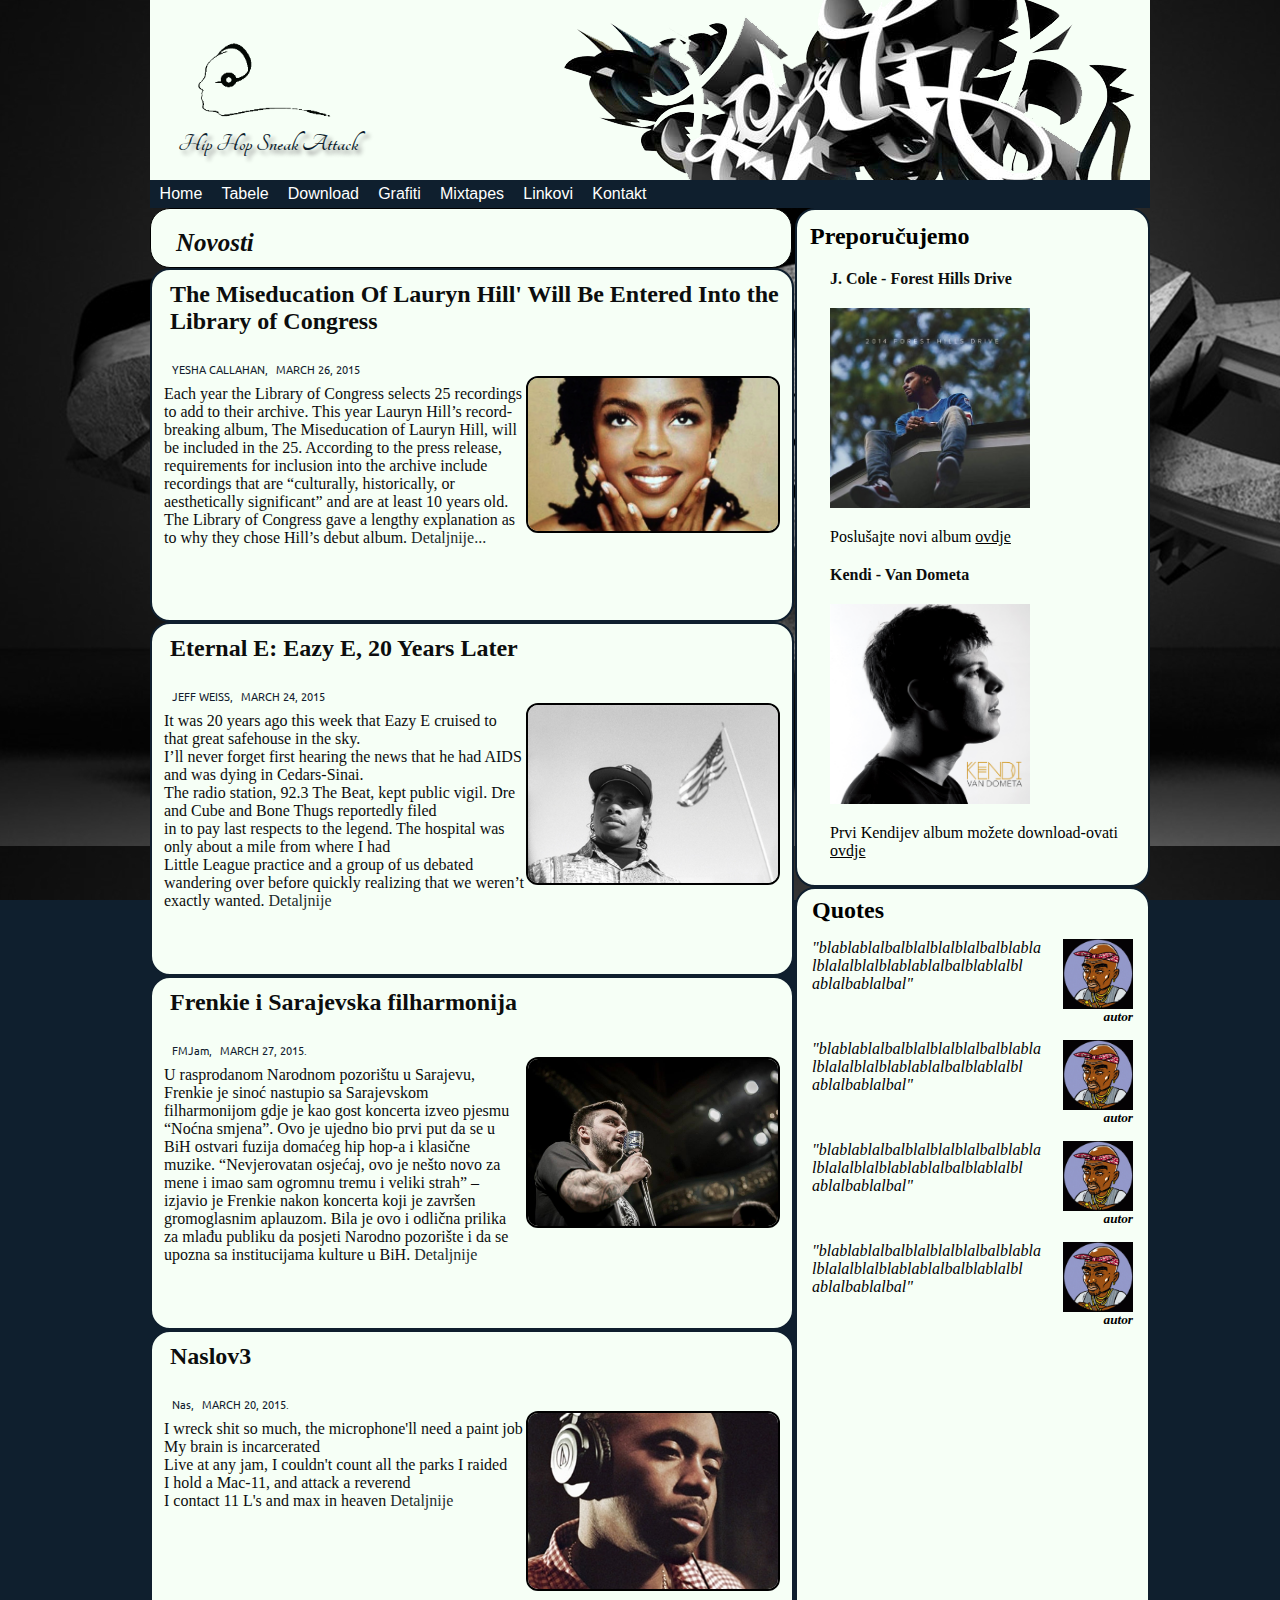
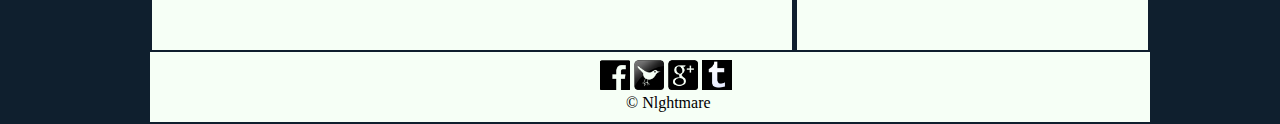
==== index.html @ 192c477f "2S" ====
﻿<!DOCTYPE HTML>
<html>

<head>
	<title>Hip Hop Sneak Attack</title>
	<link rel="stylesheet" type="text/css" href="css1.css">
	<META http-equiv="Content-Type" content="text/html; charset=utf-8">
	<link rel="icon" type="image/png" href="slike/logo2cc.png">
	

</head>

<body>

<div id="page">

	<header id="header">
		<div class="logo">
			<a href="index.html"><img src="slike/logo2c.png" alt="logo"></a>
		</div>
		<p>Hip Hop Sneak Attack</p>
		<div class="grafit">
			<img src="slike/graffiti.png" alt="grafit">
		</div>

		<div id="menu">
			<ul>
				<li><a id="menu1" href="index.html">Home</a></li>
				<li><a id="menu2" href="javascript:void(0);" onclick="subKreiraj('menu2', 'subm2')" onmouseleave="subNestani('subm2')">Tabele</a></li>
				<li><a id="menu3" href="javascript:void(0);" onclick="subKreiraj('menu3', 'subm3')" onmouseleave="subNestani('subm3')">Download</a></li>
				<li><a id="menu4" href="#">Grafiti</a></li>
				<li><a id="menu5" href="#">Mixtapes</a></li>
				<li><a id="menu6" href="linkovi.html">Linkovi</a></li>
				<li><a id="menu7" href="kontakt.html">Kontakt</a></li>
			</ul>
		</div>
	</header>
	<div class="subMenus">
	
		<div class="menuList" id="subm2" onmouseenter="subKreiraj('menu2', 'subm2')" onmouseleave="subNestani('subm2')">
			<ul class="subList">
				<li onclick="klik(this)"><a href="tables.html">Top Lista</a></li>
				<li onclick="klik(this)"><a href="#">T2</a></li>
			</ul>
		</div>
		
		<div class="menuList" id="subm3" onmouseenter="subKreiraj('menu3', 'subm3')" onmouseleave="subNestani('subm3')">
			<ul class="subList">
				<li onclick="klik(this)"><a href="#">Albums</a></li>
				<li onclick="klik(this)"><a href="#">Mixtapes</a></li>
				<li onclick="klik(this)"><a href="#">Songs</a></li>
			</ul>
		</div>	
		
</div>

	
	
	<div id="homepage">
		<div id="vertical-line"></div>
		<div id="news">
		
			<div id="headline">
			<h2>Novosti</h2>
			<div class="break"></div>
			</div>
			
			<div id="posts">
				
				<article class="post">
					<div class="entry-title">
						<h2 class="full-title"><a href="#">The Miseducation Of Lauryn Hill' Will Be Entered Into the Library of Congress</a></h2>
					</div>
					
					<div class="entry-content">
						<div class="photo">
							<img src="slike/LaurynHill.jpg" alt="slika1">
						</div>
						<div class="autor">YESHA CALLAHAN, </div>
						<div class="date">MARCH 26, 2015</div>
						<p>Each year the Library of Congress selects 25 recordings to add to their archive.
						This year Lauryn Hill’s record-breaking album, The Miseducation of Lauryn Hill, will be included in the 25.
						According to the press release, requirements for inclusion into the archive include recordings 
						that are “culturally, historically, or aesthetically significant” and are at least 10 years old. 
						The Library of Congress gave a lengthy explanation as to why they chose Hill’s debut album.
						<a href="#">Detaljnije...</a>
						</p>
					</div>
					<!--<div class="break"></div>-->
				</article>
				
				<article class="post">
					<div class="entry-title">
						<h2 class="full-title"><a href="#">Eternal E: Eazy E, 20 Years Later</a></h2>
					</div>
					
					<div class="entry-content">
						<div class="photo">
							<img src="slike/EazyE.jpg" alt="slika2">
						</div>
						<div class="autor">JEFF WEISS, </div>
						<div class="date">MARCH 24, 2015</div>
						<p>It was 20 years ago this week that Eazy E cruised to that great safehouse in the sky. <br>
						I’ll never forget first hearing the news that he had AIDS and was dying in Cedars-Sinai. <br>
						The radio station, 92.3 The Beat, kept public vigil. Dre and Cube and Bone Thugs reportedly filed <br>
						in to pay last respects to the legend. The hospital was only about a mile from where I had <br>
						Little League practice and a group of us debated wandering over before quickly realizing that we weren’t exactly wanted. 
						<a href="#">Detaljnije</a>
						</p>
					</div><!--<div class="break"></div>-->
				</article>		
			
				<article class="post">
					<div class="entry-title">
						<h2 class="full-title"><a href="#">Frenkie i Sarajevska filharmonija</a></h2>
					</div>
					
					<div class="entry-content">
						<div class="photo">
							<img src="slike/frenkie.jpg" alt="slika3">
						</div>

						<div class="autor">FMJam, </div>
						<div class="date">MARCH 27, 2015.</div>
						<p>U rasprodanom Narodnom pozorištu u Sarajevu, Frenkie je sinoć 
						nastupio sa Sarajevskom filharmonijom gdje je kao gost koncerta 
						izveo pjesmu “Noćna smjena”. Ovo je ujedno bio prvi put da se u BiH 
						ostvari fuzija domaćeg hip hop-a i klasične muzike. “Nevjerovatan osjećaj, 
						ovo je nešto novo za mene i imao sam ogromnu tremu i veliki strah” – izjavio 
						je Frenkie nakon koncerta koji je završen gromoglasnim aplauzom. 
						Bila je ovo i odlična prilika za mlađu publiku da posjeti Narodno pozorište 
						i da se upozna sa institucijama kulture u BiH.
						<a href="#">Detaljnije</a>
						</p>
					</div>
					<!--<div class="break"></div>-->
				</article>
		
				<article class="post">
					<div class="entry-title">
						<h2 class="full-title"><a href="#">Naslov3</a></h2>
					</div>
					
					<div class="entry-content">
						<div class="photo">
							<img src="slike/nas.jpg" alt="slika4">
						</div>
						<div class="autor">Nas, </div>
						<div class="date">MARCH 20, 2015.</div>
						<p>I wreck shit so much, the microphone'll need a paint job <br>
						   My brain is incarcerated <br>
						   Live at any jam, I couldn't count all the parks I raided <br>
						   I hold a Mac-11, and attack a reverend <br>
						   I contact 11 L's and max in heaven 
						<a href="#">Detaljnije</a>
						</p>
					</div>
					<!--<div class="break"></div>-->
				</article>
		
		
			</div>
		</div>		
		<div class="desno">
			<div class="recommend">
				<h2>Preporučujemo</h2>
				
					<h4 class="title1"><a href="#">J. Cole - Forest Hills Drive</a></h4>
					<img src="slike/jcole.jpg" alt="JCole">
					<p>Poslušajte novi album <a href="https://soundcloud.com/2014-forest-hills-dr" target="blank">ovdje</a></p>
				
				
					<h4 class="title2"><a href="#">Kendi - Van Dometa</a></h4>
					<img src="slike/kendi.jpg" alt="Kendi">
					<p>Prvi Kendijev album možete download-ovati <a href="http://www.hulkshare.com/bassivity/kendi-van-dometa-www-bassivitydigital-com" target="blank">ovdje</a></p>			
			</div>
		
		
			<div class="quotes">
				
				<h2>Quotes</h2>
				<img src="slike/photo.jpg" alt="photo">
				<p>"blablablalbalblalblalblalbalblabla <br>lblalalblalblablablalbalblablalbl<br>ablalbablalbal"</p>
				<h5 class="Qa">autor</h5>


				<img src="slike/photo.jpg" alt="photo">
				<p>"blablablalbalblalblalblalbalblabla <br>lblalalblalblablablalbalblablalbl<br>ablalbablalbal"</p>
				<h5 class="Qa">autor</h5>

				
				<img src="slike/photo.jpg" alt="photo">
				<p>"blablablalbalblalblalblalbalblabla <br>lblalalblalblablablalbalblablalbl<br>ablalbablalbal"</p>
				<h5 class="Qa">autor</h5>

				
				<img src="slike/photo.jpg" alt="photo">
				<p>"blablablalbalblalblalblalbalblabla <br>lblalalblalblablablalbalblablalbl<br>ablalbablalbal"</p>
				<h5 class="Qa">autor</h5>
			</div>
		
		</div>
		
	</div>
	<div class="break-footer-hp"></div>
		<footer id="footer-hp">
            <ul class = "sn_icons">
                <li><a href="#"><img src="slike/fb.png" alt="fb logo"></a></li>
                <li><a href="#"><img src="slike/tw.png"  alt="tw logo"></a></li>
                <li><a href="#"><img src="slike/g+.png"  alt="gp logo"></a></li>
				<li><a href="#"><img src="slike/tu.png"  alt="tu logo"></a></li>
            </ul>
           <p>&copy; Nlghtmare</p>
		</footer>	
</div>
			
		<script src="js/skripta.js"></script>

</body>



</html>
---- css1.css ----
@import url(http://fonts.googleapis.com/css?family=Ubuntu);
@import url(http://fonts.googleapis.com/css?family=Tangerine);
@import url(http://fonts.googleapis.com/css?family=Rokkitt);
 /*sve zajedno*/
*{
margin:0px;
padding: 0px;
}

body {
	
	background: url("slike/3D.jpg");
	background-repeat: no-repeat;
	background-attachment: fixed;
	background-color: #0F1F2E;
	background-repeat: initial;
	}
	/*
#page {
	position: relative;
	max-width:1000px;
	left: 150px;
	min-height: 100%;
	}
	*/
#header {
	position: absolute;
	left: 150px;
	top: 0px;
	background-color: #F6FFF6;
	/*opacity: 0.7;*/
	height: 180px;
	width: 1000px;
	}
.logo img{
	margin: 4px;	
	width: 220px;
	height: 160px;
	
	}
#header p{
	color: #0F1F2E;
	margin-left: 28px;	
	position: absolute;
	top: 130px;
	font-family: Tangerine;
	font-size: 25px;
	font-weight: bold;
	text-shadow: 4px 4px 4px gray;	
	}
.grafit {
	width: 286px;
	height: 110px;
	position: absolute;
	left: 400px;
	top: -50px;
	}
#menu {	
	position: absolute;
	top: 180px;
	clear: both;
	background-color: #0F1F2E;
	width: 1000px;
	height: 28px;
	
	}
#menu ul {
	list-style-type: none;
	padding: 0px;
	margin: 0px;
	}
#menu li {
	display: inline;
	}
#menu a {
	text-decoration: none;
	font-family: Tahoma, Geneva, sans-serif;
	width: auto;
	color: white;
	float: left;
	
	padding: 0.3em 0.6em;
	/*border-right: 4px solid white; */
	}
#menu a:hover {
	background-color: #82B4B4;
	}

.menuList {
	position: relative;
	top: 208px;
	width: 100px;
	z-index: 1;
	display: none;
}

.subList, #subList1, #subList2 {
	list-style-type:none;
	background-color: #0F1F2E;
	font-family: Tahoma, Geneva, sans-serif;
}

.subList li, #subList1 li, #subList2 li  {
	padding: 10px;
	/*margin-top: 2px;*/
}

.subList li:hover, #subList1 li:hover, #subList2 li:hover {
	background-color: #82B4B4;
}

.subList li a, #subList1 li a, #subList2 li a {
	color: white;
	text-decoration: none;
}

.subList li a:focus, a:visited {
	outline: none;
}



/* home*/
#homepage {
	display: block;
	position: absolute;
	left: 150px;
	top: 208px;
	width: 1000px;
	min-height: 100%;
	margin-bottom: -60px;
	}

#footer-hp {
	height: 70px;
	width: 1000px;
	background-color: #F6FFF6;
	position: relative;
	bottom: -1650px;
	left: 148px;
	border: solid 2px;
	border-color: #0F1F2E;
	}

#footer-hp li {
	display: inline;
	position: relative;
	left: 450px;
	}
#footer-hp img {
	margin-top: 8px;
	max-height: 30px;
	max-width: 30px;
	}
#footer-hp p {
	position: absolute;
	left: 476px;
	bottom: 10px;
	}

/*
	display: block;
	position: absolute;
	top: 194px;
	float: left;
	width: 1000px;
	min-height: 98.9%;
	margin-bottom: -60px;
	
	}*/
#news {
		
	}

.full-title {
	color: black;
	}
#headline {
	background: #F6FFF6;
	width: 640px;
	height: 58px;
	margin: 0px;
	padding: 0px;
	border: solid 1px;
	border-radius: 20px;
	}
#headline h2{
	color: #0C0D0D;
	font-weight: bold;
	font-size: 25px;
	display: block;
	width: 60px;
	margin-top: 10px;
	margin-left: 15px;
	padding: 10px;
	font-style: italic;
	
	}

.post {
	background-color: #F6FFF6;
	/*opacity: 0.7;*/
	width: 640px;
	height: 350px;
	border: solid 2px;
	border-radius: 20px;
	border-color: #0F1F2E;
	}
/*.break{
    width: 220px;
    position: relative;
    top: -27px;
	left: 15px;
    clear: both;
    margin: 20px 0;
    border: 1px solid #001F1F;
    box-shadow: 0 5px 5px #333;
}*/

.full-title {
	padding: 6px;
	margin-left: 12px;
	margin-top: 5px;
}
.full-title a {
	color: #0C0D0D;
	text-decoration: none;
	}
.full-title a:hover {
	color: #798282;
	}
.autor {
	font-family: Ubuntu;
	font-size: 11px;
	color: #121C2E;
	padding:8px;
	float: left;
	}
.date {
	color: #121C2E;
	font-family: Ubuntu;
	font-size: 11px;
	padding: 8px;
	}
.entry-content {
	clear: both;
	margin: 12px;
	}
.entry-content p {
	position: absolute;
	left: auto;
	float: left;
	color: #0C0D0D;
	width: 360px;
	}
.entry-content p a {
	color:#1F2E2E;
	text-decoration: none;
	}
.entry-content img {
	position: relative;
	top: 23px;
	float: right;
	max-width: 250px;
	max-height: 240px;
	border: solid 2px;
	border-radius: 12px;
	}

.desno {
	position: absolute;
	top: 0px;
	left: 645px;
	float: right;
	width: 355px;
	height: auto;
	}
.recommend {
	height: 675px;
	border: solid 2px;
	border-radius: 20px;
	border-color: #0F1F2E;
	background: #F6FFF6;
	}
.recommend>h2 {
	color: black;
	text-align: left;
	text-decoration: none;
	margin-top: 5px;
	margin-left: 5px;
	padding: 8px;
	}	
.recommend>h4 {
	margin: 4px;
	margin-left: 25px;
	padding: 8px;
	text-decoration: none;
	}
.recommend h4 a {
	color: #0C0D0D;
	text-decoration: none;
	}
.recommend a:hover {
	color: #798282;
}
.recommend>p {
	padding: 8px;
	margin-left: 25px;
	text-decoration: none;
	}
.recommend  a {
	color: black;
}
.recommend>img {
	width: 200px;
	height: 200px;
	margin-left: 25px;
	padding: 8px;
	}
.quotes {
	height: 795px;
	border: solid 2px;
	border-radius: 20px;
	border-color: #0F1F2E;
	background: #F6FFF6;
	}
.quotes img {
	max-width: 70px;
	max-height: 70px;
	float: right;
	margin-right: 15px;
	margin-top: 15px;
}
.quotes p {
	float: left;
	width: 20px;
	margin-top: 15px;
	margin-left: 15px;
	font-style: italic;
}
.quotes h2 {
	margin-left: 15px;
	margin-top: 8px;
}
.quotes h5 {
	clear: both;
	margin-top: 10px;
	margin-right: 15px;
	text-align: right;
	font-style: italic;
	
	}

/*tables */
#tablepage, #kontaktpage, #linkpage, #downloadpage {
	display: block;
	position: absolute;
	left: 150px;
	top: 208px;
	width: 1000px;
	min-height: 100%;
	margin-bottom: -60px;
	background: #F6FFF6;
	}
/*div.wrapper {
	display: block;
	min-height: 89.9%;
	margin-bottom: -60px;
}*/
#tabela { 
	position: absolute;
	top: 20px;
	width: 400px;
	margin: 15px;
	float: left;
	border-color: black;
	}
#toplista {
	text-align: center;
	color: #0F1F2E;
	background: #F6FFF6;
	margin-bottom: 15px;
	
}
#table {
  	margin-top: 20px;
	min-width: 750px;
}

table, th, td {
    
	border-bottom: solid 2px;
	border-color: #0F1F2E;
	border-collapse: collapse;    
}

th , td{

  padding: 9px;
}

/*kolona 1*/

#tr1td1, #tr2td1, #tr3td1, #tr4td1, #tr5td1 {
	width: 100px;
	height: 60px;
	background: #F6FFF6;
	
	margin: 0px;
}
#tr1td1 img, #tr2td1 img, #tr3td1 img, #tr4td1 img, #tr5td1 img {
	max-width: 70px;
	max-height: 70px;
	margin: 0px;
	padding: 0px;
	float: left;
}
#tr1td1 h5, #tr2td1 h5, #tr3td1 h5, #tr4td1 h5, #tr5td1 h5 {
	font-size: 15px;
	margin-left: 90px;
	margin-top: 8px;
}

#tr1td1 h6, #tr2td1 h6, #tr3td1 h6, #tr4td1 h6, #tr5td1 h6 {
	font-style: italic;
	font-size: 12px;
	margin-left: 90px;
	margin-top: 2px;
}

/*kolona 2*/
#tr1td2, #tr2td2, #tr3td2, #tr4td2, #tr5td2 {
	width: 100px;
	height: 60px;
	background: #F6FFF6;
	
	margin: 0px;
}
#tr1td2 img, #tr2td2 img, #tr3td2 img, #tr4td2 img, #tr5td2 img {
	max-width: 70px;
	max-height: 70px;
	margin: 0px;
	padding: 0px;
	float: left;
}
#tr1td2 h5, #tr2td2 h5, #tr3td2 h5, #tr4td2 h5, #tr5td2 h5 {
	font-size: 15px;
	margin-left: 90px;
	margin-top: 8px;
}

#tr1td2 h6, #tr2td2 h6, #tr3td2 h6, #tr4td2 h6, #tr5td2 h6 {
	font-style: italic;
	font-size: 12px;
	margin-left: 90px;
	margin-top: 2px;
}
/*kolona 3*/
#tr1td3, #tr2td3, #tr3td3, #tr4td3, #tr5td3 {
	width: 100px;
	height: 60px;
	background: #F6FFF6;
	
}
#tr1td3 img, #tr2td3 img, #tr3td3 img, #tr4td3 img, #tr5td3 img {
	max-width: 70px;
	max-height: 70px;
	margin: 0px;
	padding: 0px;
	float: left;
}
#tr1td3 h5, #tr2td3 h5, #tr3td3 h5, #tr4td3 h5, #tr5td3 h5 {
	font-size: 15px;
	margin-left: 90px;
	margin-top: 8px;
}

#tr1td3 h6, #tr2td3 h6, #tr3td3 h6, #tr4td3 h6, #tr5td3 h6 {
	font-style: italic;
	font-size: 12px;
	margin-left: 90px;
	margin-top: 2px;
}
.t-desno {
	float: right;
	width: 200px;
	height: 200px;
	position: relative;
	top: 20px;
}
.t-desno h4 {
	margin-top: 30px;
}
.t-desno h2 {
	font-style: italic;
	text-align: left;
	margin-left: 20px;
}
.t-desno a {
	text-align: left;
	text-decoration: none;
	color: black;

}
.t-desno img {
	max-height: 150px;
	max-width: 150px;
	padding: 0px;
	margin-top: 20px;
}

.lista {
	list-style-image: url("slike/bullet.png");
	margin-left: 350px;
	margin-top: 115px;
	padding: 15px;
}
.lista a {
	text-decoration: none;
	font-size: 30px;
	font-family: Rokkitt, Tahoma;
	color: black;
}
.lista a:hover {
	color: gray;
}


.textbox {
	margin-top: 50px;
	margin-left: 50px;
	font-family: Ubuntu;
}
#posalji, #ponisti {
	width: 7em;
	height: 2em;
	margin-top: 10px;
}

#ime, #prezime, #email, #tel {
	width: 15em;
}
#imeslika, #prezimeslika, #emailslika, #telslika {
	visibility: hidden;
	float: right;
	position: relative;
	right: 720px;
	margin-top: 2px;
}
#porslika {
	visibility: hidden;
	position: absolute;
	left: 428px;
	bottom: 354px;
}
 
#labIme, #labPrezime, #labEmail, #labEmail2, #labTel {
	visibility: hidden;
	position: absolute;
	left: 290px;
	color: red;
	font-size: 13px;
	font-family: Tahoma;
}

 #labPor {
 	visibility: hidden;
 	position: absolute;
	left: 450px;
	bottom: 354px;
	color: red;
	font-size: 13px;
	font-family: Tahoma;
}



/* break-footer
.break-footer {
    width: 900px;
    position: absolute;
    bottom: -210px;
	left: 190px;
    clear: both;
    margin: 20px 0;
    border: 1px solid #001F1F;
    box-shadow: 0 5px 5px #333;
}
*/

#footer {
	height: 70px;
	width: 1000px;
	background-color: #F6FFF6;
	position: relative;
	bottom: -850px;
	left: 148px;
	border: solid 2px;
	border-color: #0F1F2E;
	}
#footer li {
	display: inline;
	position: relative;
	left: 450px;
	}
#footer p {
	position: absolute;
	left: 476px;
	bottom: 10px;
	}

#footer img {
	margin-top: 8px;
	max-height: 30px;
	max-width: 30px;
	}
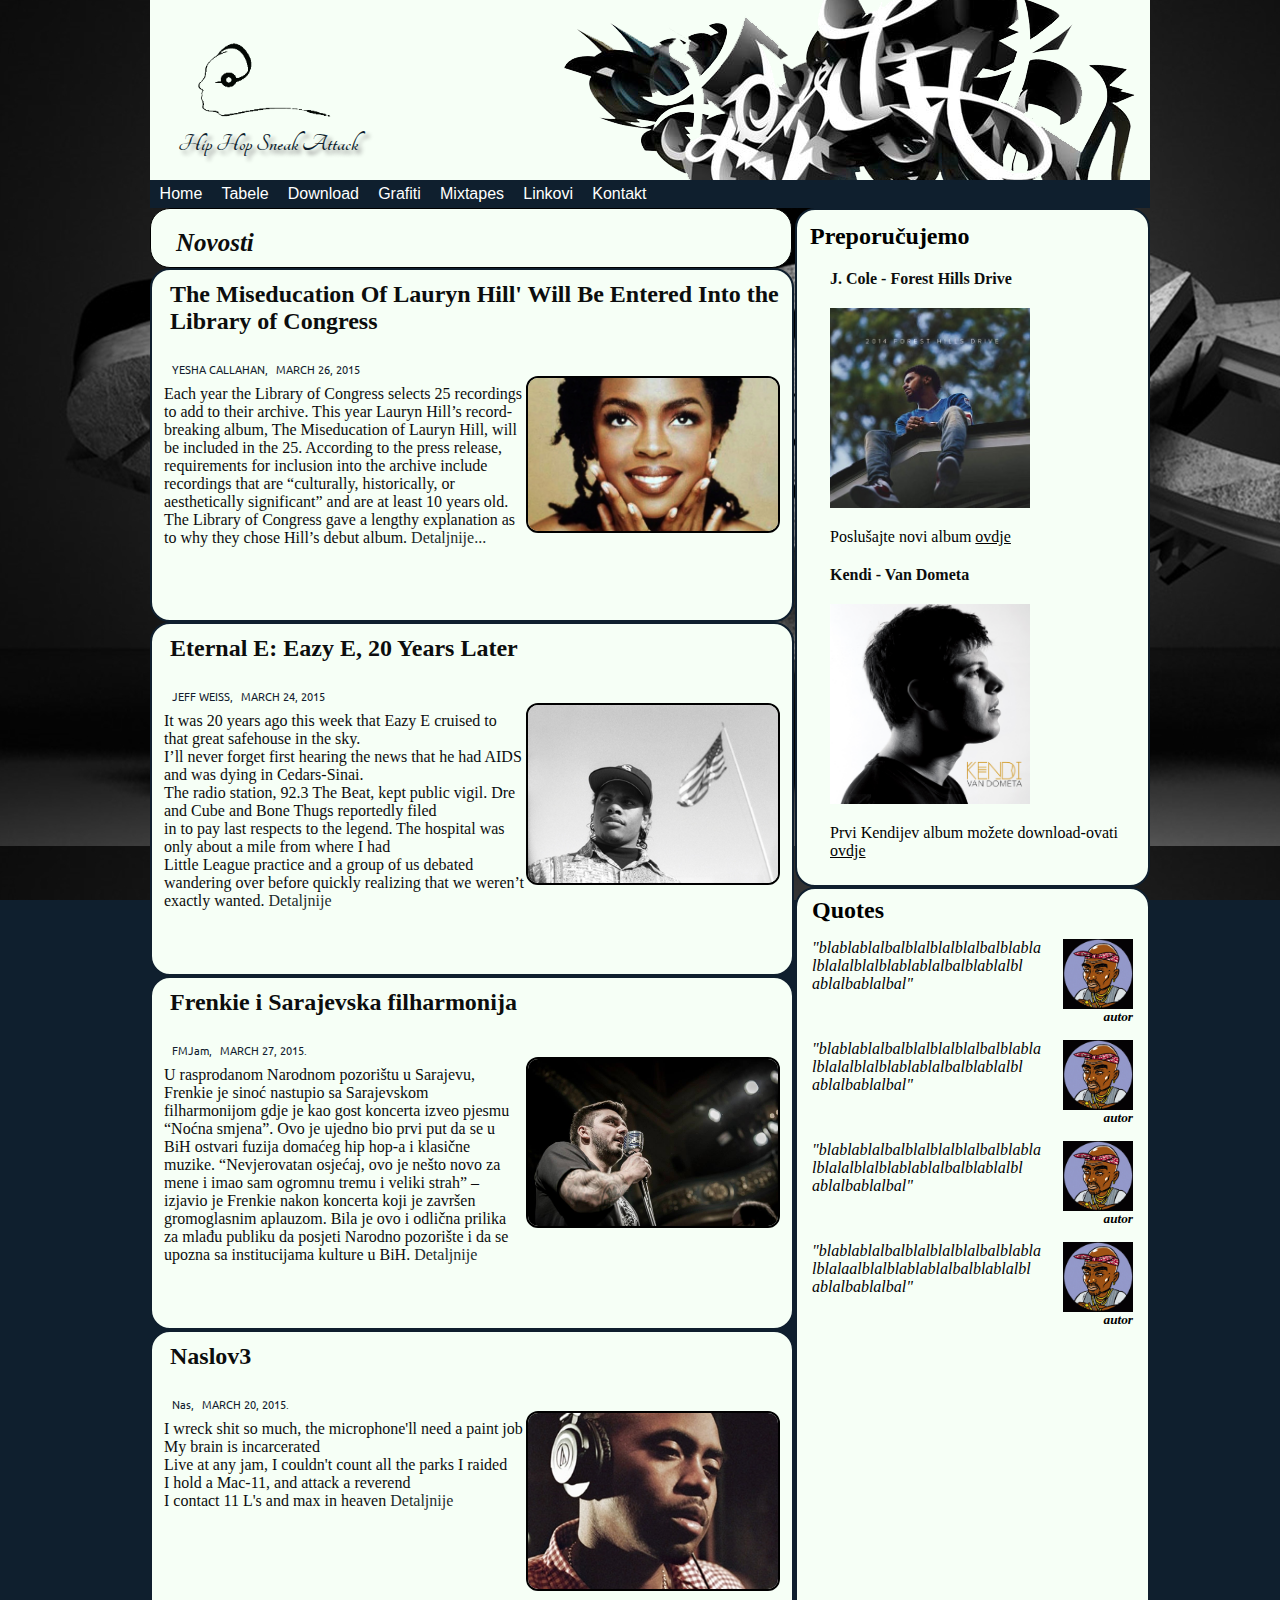
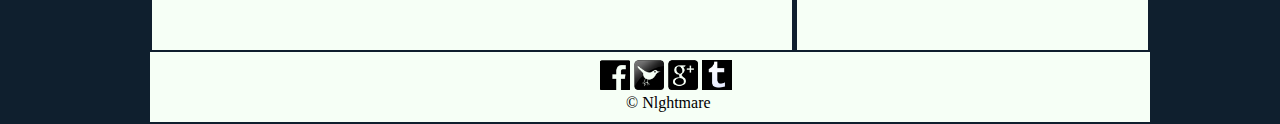
==== commit ad318f8a: "#komito" ====
--- a/index.html
+++ b/index.html
@@ -53,8 +53,6 @@
 		</div>	
 		
 </div>
-
-	
 	
 	<div id="homepage">
 		<div id="vertical-line"></div>
@@ -195,7 +193,7 @@
 
 				
 				<img src="slike/photo.jpg" alt="photo">
-				<p>"blablablalbalblalblalblalbalblabla <br>lblalalblalblablablalbalblablalbl<br>ablalbablalbal"</p>
+				<p>"blablablalbalblalblalblalbalblabla <br>lblalaalblalblablablalbalblablalbl<br>ablalbablalbal"</p>
 				<h5 class="Qa">autor</h5>
 			</div>
 		
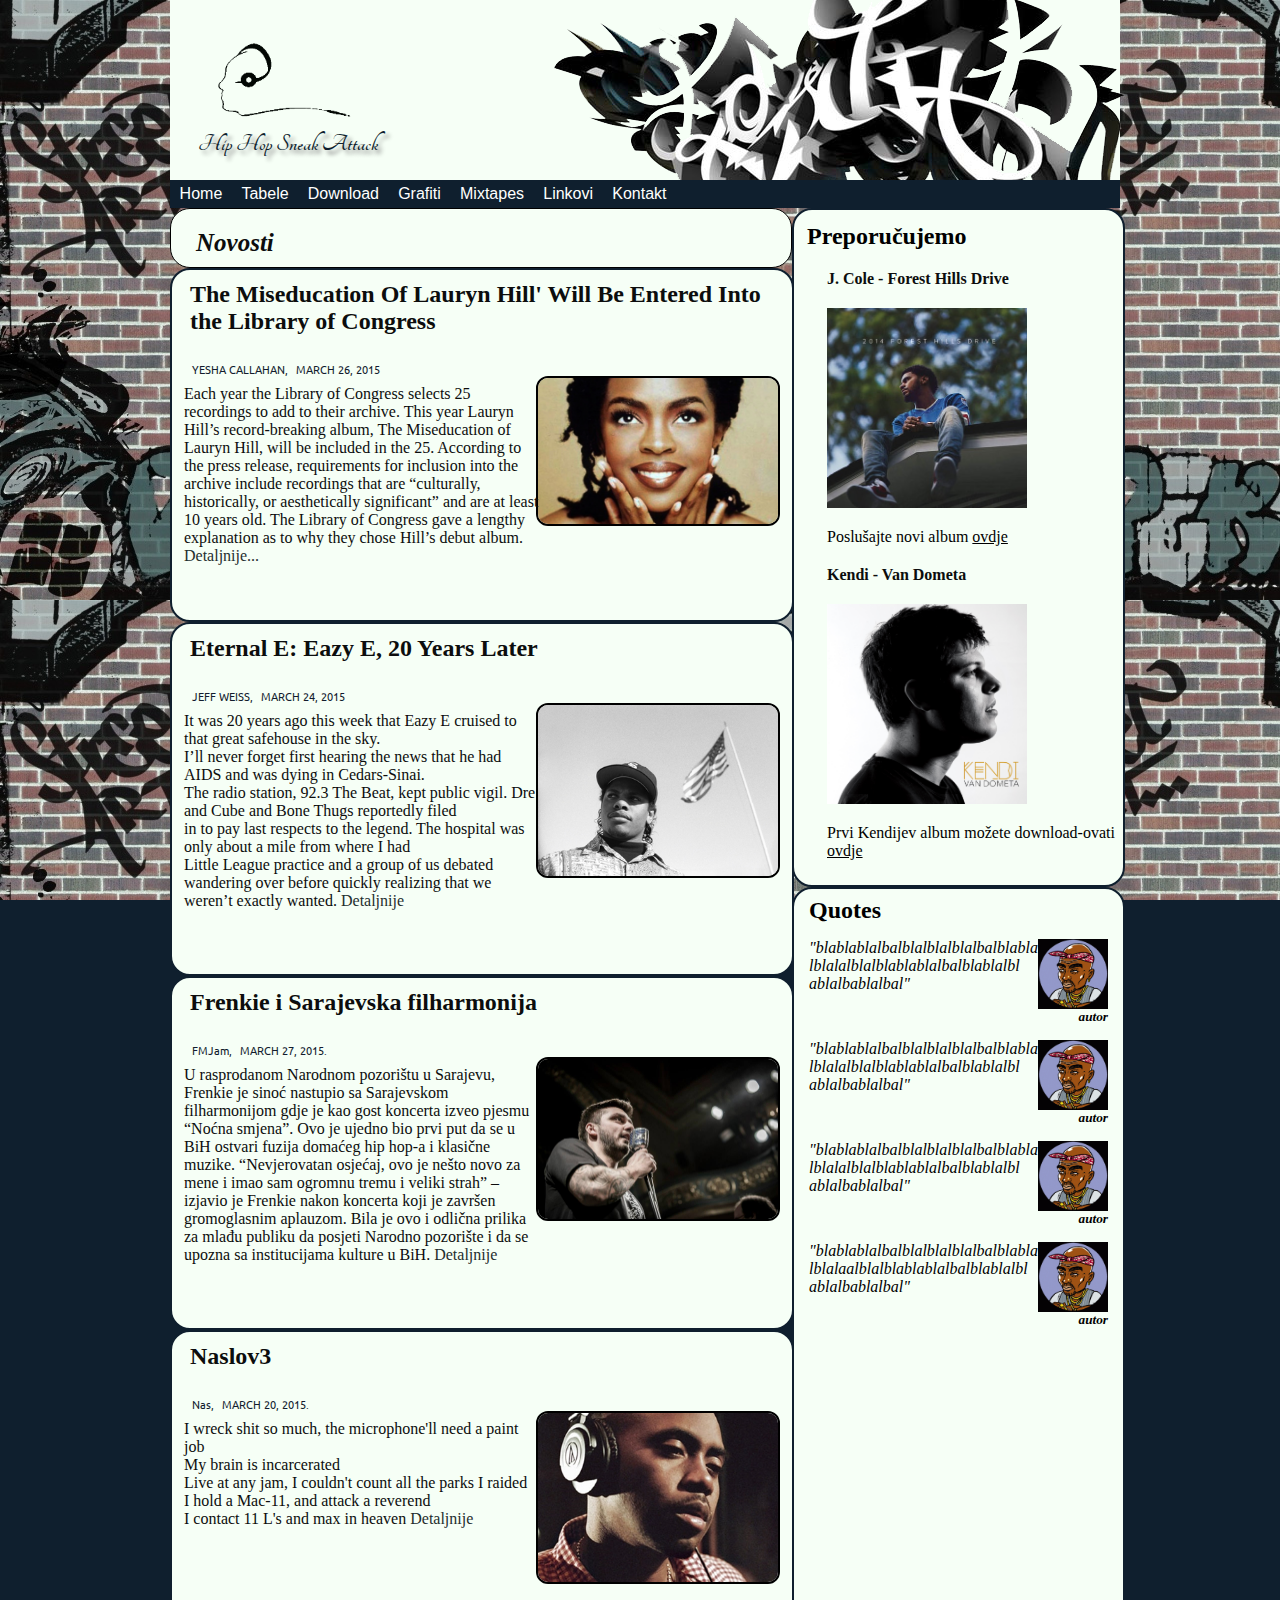
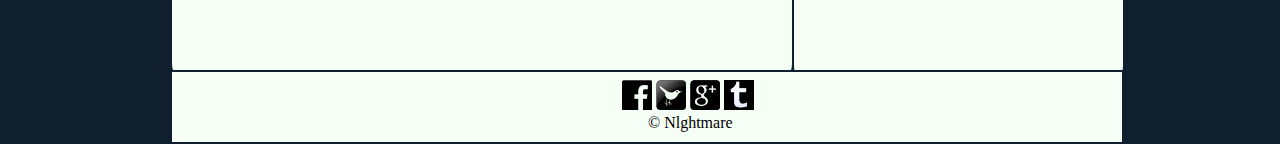
==== commit ec9bf2f6: "S3Z1" ====
--- a/index.html
+++ b/index.html
@@ -16,7 +16,7 @@
 
 	<header id="header">
 		<div class="logo">
-			<a href="index.html"><img src="slike/logo2c.png" alt="logo"></a>
+			<a onclick="openUrl('index.html')"><img src="slike/logo2c.png" alt="logo"></a>
 		</div>
 		<p>Hip Hop Sneak Attack</p>
 		<div class="grafit">
@@ -25,13 +25,13 @@
 
 		<div id="menu">
 			<ul>
-				<li><a id="menu1" href="index.html">Home</a></li>
+				<li><a id="menu1" onclick="openUrl('index.html')">Home</a></li>
 				<li><a id="menu2" href="javascript:void(0);" onclick="subKreiraj('menu2', 'subm2')" onmouseleave="subNestani('subm2')">Tabele</a></li>
 				<li><a id="menu3" href="javascript:void(0);" onclick="subKreiraj('menu3', 'subm3')" onmouseleave="subNestani('subm3')">Download</a></li>
-				<li><a id="menu4" href="#">Grafiti</a></li>
-				<li><a id="menu5" href="#">Mixtapes</a></li>
-				<li><a id="menu6" href="linkovi.html">Linkovi</a></li>
-				<li><a id="menu7" href="kontakt.html">Kontakt</a></li>
+				<li><a id="menu4" onclick="openUrl('grafiti.html')">Grafiti</a></li>
+				<li><a id="menu5" onclick="openUrl('#')">Mixtapes</a></li>
+				<li><a id="menu6" onclick="openUrl('linkovi.html')">Linkovi</a></li>
+				<li><a id="menu7" onclick="openUrl('kontakt.html')">Kontakt</a></li>
 			</ul>
 		</div>
 	</header>
@@ -39,20 +39,19 @@
 	
 		<div class="menuList" id="subm2" onmouseenter="subKreiraj('menu2', 'subm2')" onmouseleave="subNestani('subm2')">
 			<ul class="subList">
-				<li onclick="klik(this)"><a href="tables.html">Top Lista</a></li>
-				<li onclick="klik(this)"><a href="#">T2</a></li>
+				<li onclick="openUrl('tables.html')"><a>Top Lista</a></li>
+				<li onclick="openUrl('#')"><a>T2</a></li>
 			</ul>
 		</div>
 		
 		<div class="menuList" id="subm3" onmouseenter="subKreiraj('menu3', 'subm3')" onmouseleave="subNestani('subm3')">
 			<ul class="subList">
-				<li onclick="klik(this)"><a href="#">Albums</a></li>
-				<li onclick="klik(this)"><a href="#">Mixtapes</a></li>
-				<li onclick="klik(this)"><a href="#">Songs</a></li>
+				<li onclick="openUrl('#')"><a>Albums</a></li>
+				<li onclick="openUrl('#')"><a>Mixtapes</a></li>
+				<li onclick="openUrl('#')"><a>Songs</a></li>
 			</ul>
 		</div>	
-		
-</div>
+	</div>
 	
 	<div id="homepage">
 		<div id="vertical-line"></div>
@@ -213,6 +212,7 @@
 </div>
 			
 		<script src="js/skripta.js"></script>
+		<script src="js/ajax.js"></script>
 
 </body>
 
--- a/css1.css
+++ b/css1.css
@@ -9,7 +9,7 @@
 
 body {
 	
-	background: url("slike/3D.jpg");
+	background: url("slike/gr2.jpg");
 	background-repeat: no-repeat;
 	background-attachment: fixed;
 	background-color: #0F1F2E;
@@ -25,12 +25,12 @@
 	*/
 #header {
 	position: absolute;
-	left: 150px;
+	left: 170px;
 	top: 0px;
 	background-color: #F6FFF6;
 	/*opacity: 0.7;*/
 	height: 180px;
-	width: 1000px;
+	width: 950px;
 	}
 .logo img{
 	margin: 4px;	
@@ -52,7 +52,7 @@
 	width: 286px;
 	height: 110px;
 	position: absolute;
-	left: 400px;
+	left: 370px;
 	top: -50px;
 	}
 #menu {	
@@ -60,9 +60,9 @@
 	top: 180px;
 	clear: both;
 	background-color: #0F1F2E;
-	width: 1000px;
+	width: 950px;
 	height: 28px;
-	
+	cursor: pointer;
 	}
 #menu ul {
 	list-style-type: none;
@@ -89,15 +89,17 @@
 .menuList {
 	position: relative;
 	top: 208px;
-	width: 100px;
+	width: 90px;
 	z-index: 1;
 	display: none;
+	cursor: pointer;
 }
 
 .subList, #subList1, #subList2 {
 	list-style-type:none;
 	background-color: #0F1F2E;
 	font-family: Tahoma, Geneva, sans-serif;
+	font-size: 13px;
 }
 
 .subList li, #subList1 li, #subList2 li  {
@@ -124,20 +126,20 @@
 #homepage {
 	display: block;
 	position: absolute;
-	left: 150px;
+	left: 170px;
 	top: 208px;
-	width: 1000px;
+	width: 950px;
 	min-height: 100%;
 	margin-bottom: -60px;
 	}
 
 #footer-hp {
 	height: 70px;
-	width: 1000px;
+	width: 950px;
 	background-color: #F6FFF6;
 	position: relative;
-	bottom: -1650px;
-	left: 148px;
+	bottom: -1670px;
+	left: 170px;
 	border: solid 2px;
 	border-color: #0F1F2E;
 	}
@@ -177,7 +179,7 @@
 	}
 #headline {
 	background: #F6FFF6;
-	width: 640px;
+	width: 620px;
 	height: 58px;
 	margin: 0px;
 	padding: 0px;
@@ -200,7 +202,7 @@
 .post {
 	background-color: #F6FFF6;
 	/*opacity: 0.7;*/
-	width: 640px;
+	width: 620px;
 	height: 350px;
 	border: solid 2px;
 	border-radius: 20px;
@@ -251,7 +253,7 @@
 	left: auto;
 	float: left;
 	color: #0C0D0D;
-	width: 360px;
+	width: 355px;
 	}
 .entry-content p a {
 	color:#1F2E2E;
@@ -261,8 +263,8 @@
 	position: relative;
 	top: 23px;
 	float: right;
-	max-width: 250px;
-	max-height: 240px;
+	max-width: 240px;
+	max-height: 230px;
 	border: solid 2px;
 	border-radius: 12px;
 	}
@@ -270,9 +272,9 @@
 .desno {
 	position: absolute;
 	top: 0px;
-	left: 645px;
+	left: 622px;
 	float: right;
-	width: 355px;
+	width: 333px;
 	height: auto;
 	}
 .recommend {
@@ -352,12 +354,12 @@
 	}
 
 /*tables */
-#tablepage, #kontaktpage, #linkpage, #downloadpage {
+#tablepage, #kontaktpage, #linkpage, #downloadpage, #grafitipage {
 	display: block;
 	position: absolute;
-	left: 150px;
+	left: 170px;
 	top: 208px;
-	width: 1000px;
+	width: 950px;
 	min-height: 100%;
 	margin-bottom: -60px;
 	background: #F6FFF6;
@@ -370,7 +372,7 @@
 #tabela { 
 	position: absolute;
 	top: 20px;
-	width: 400px;
+	width: 380px;
 	margin: 15px;
 	float: left;
 	border-color: black;
@@ -384,7 +386,7 @@
 }
 #table {
   	margin-top: 20px;
-	min-width: 750px;
+	min-width: 700px;
 }
 
 table, th, td {
@@ -527,37 +529,57 @@
 
 
 .textbox {
+	position: relative;
+	left: 50px;
 	margin-top: 50px;
+	font-family: Ubuntu;
+}
+
+/*grafitipage*/
+
+.photos img {
+	max-width: 250px;
+	max-height: 250px;
+	margin-top: 35px;
 	margin-left: 50px;
-	font-family: Ubuntu;
-}
+	position: relative;
+    z-index: 0;
+
+}
+.photos img:hover {
+	transform:scale(1.5,1.5);
+	transform-origin:0 0;
+	z-index: 1;
+}
+
 #posalji, #ponisti {
 	width: 7em;
 	height: 2em;
 	margin-top: 10px;
-}
-
-#ime, #prezime, #email, #tel {
+	position: relative;
+}
+
+#ime, #prezime, #email, #tel, {
 	width: 15em;
 }
+
+
 #imeslika, #prezimeslika, #emailslika, #telslika {
 	visibility: hidden;
-	float: right;
-	position: relative;
-	right: 720px;
-	margin-top: 2px;
+	position: absolute;
+	left: 190px;
+	
 }
 #porslika {
 	visibility: hidden;
 	position: absolute;
-	left: 428px;
-	bottom: 354px;
+	left: 430px;
 }
  
-#labIme, #labPrezime, #labEmail, #labEmail2, #labTel {
+#labIme, #labPrezime, #labEmail2, #labEmail, #labTel {
 	visibility: hidden;
 	position: absolute;
-	left: 290px;
+	left: 220px;
 	color: red;
 	font-size: 13px;
 	font-family: Tahoma;
@@ -566,12 +588,12 @@
  #labPor {
  	visibility: hidden;
  	position: absolute;
-	left: 450px;
-	bottom: 354px;
+	left: 452px;
 	color: red;
 	font-size: 13px;
 	font-family: Tahoma;
 }
+
 
 
 
@@ -590,11 +612,11 @@
 
 #footer {
 	height: 70px;
-	width: 1000px;
+	width: 950px;
 	background-color: #F6FFF6;
 	position: relative;
 	bottom: -850px;
-	left: 148px;
+	left: 168px;
 	border: solid 2px;
 	border-color: #0F1F2E;
 	}
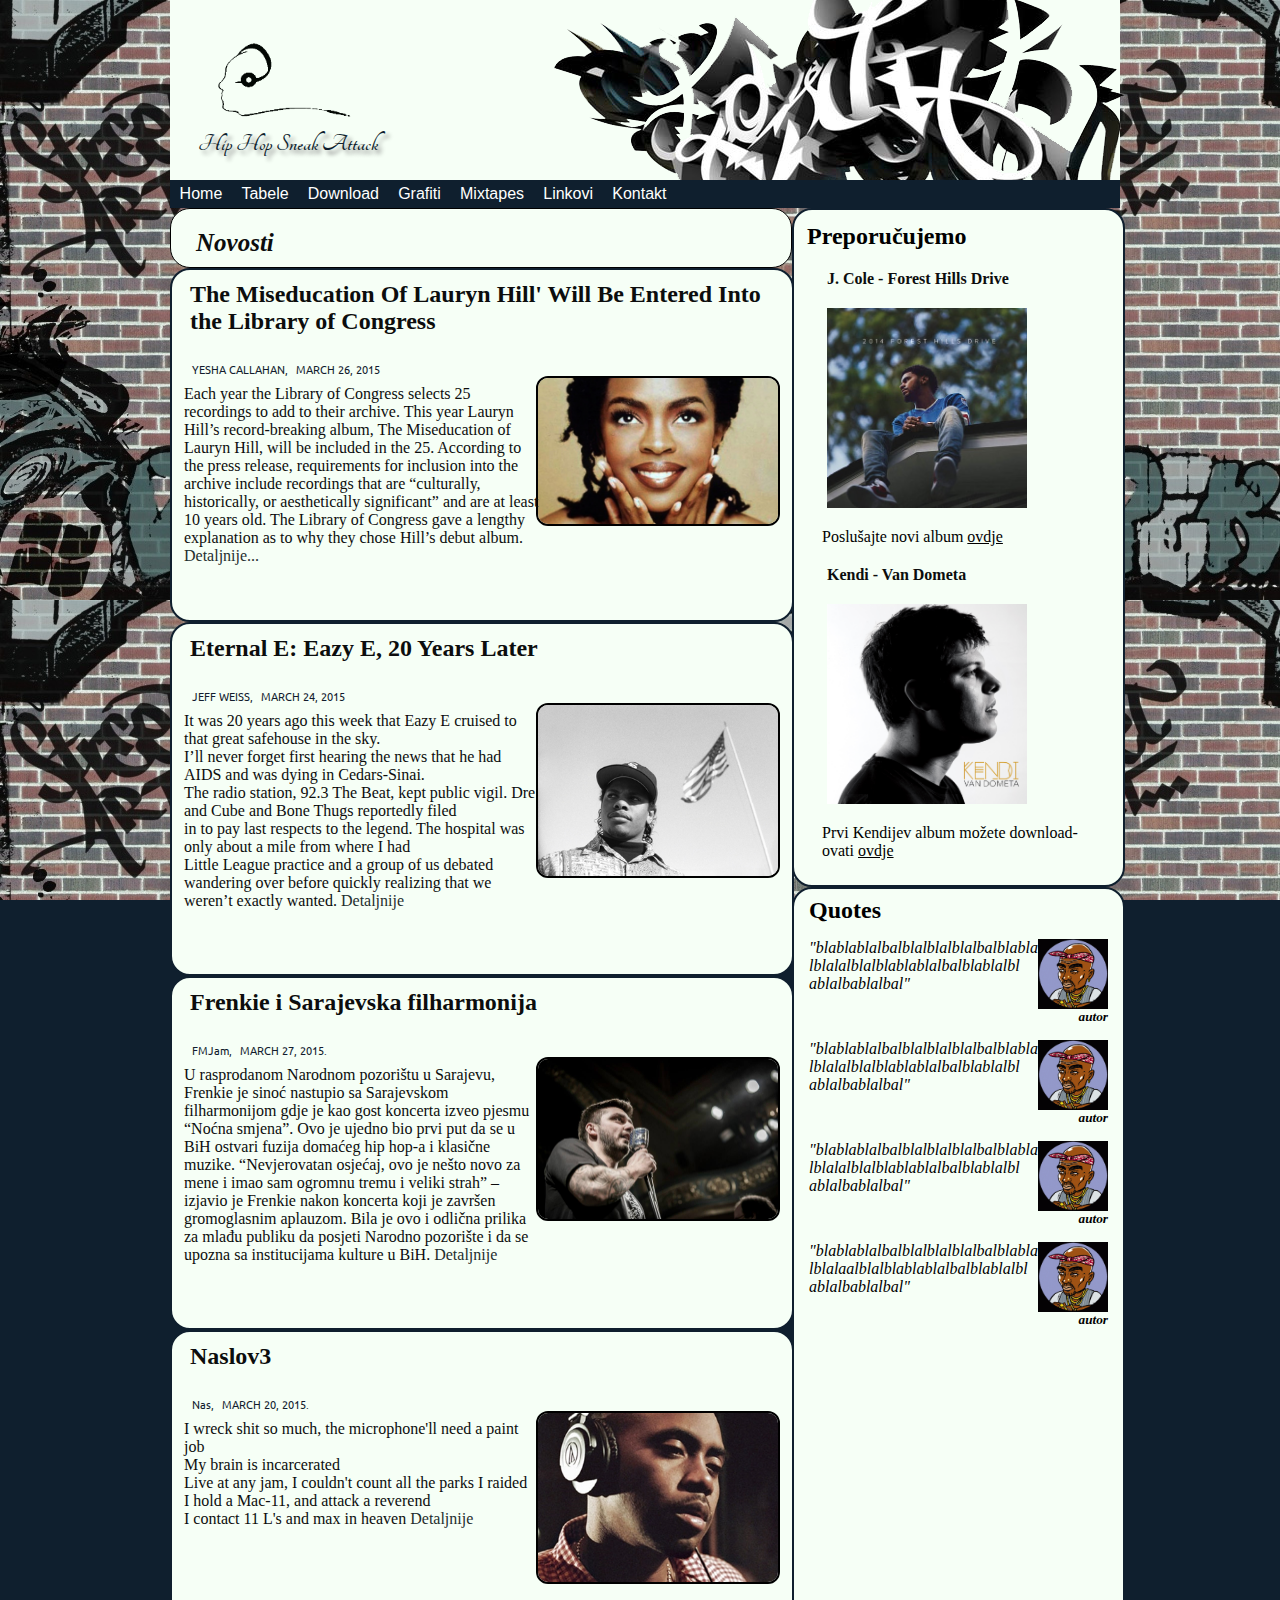
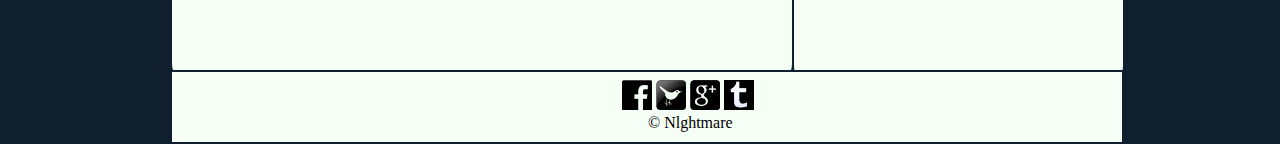
==== commit 2c10cd81: "#" ====
--- a/index.html
+++ b/index.html
@@ -5,7 +5,7 @@
 	<title>Hip Hop Sneak Attack</title>
 	<link rel="stylesheet" type="text/css" href="css1.css">
 	<META http-equiv="Content-Type" content="text/html; charset=utf-8">
-	<link rel="icon" type="image/png" href="slike/logo2cc.png">
+	<link rel="icon" type="image/png" href="slike/S1.jpg">
 	
 
 </head>
--- a/css1.css
+++ b/css1.css
@@ -307,7 +307,8 @@
 }
 .recommend>p {
 	padding: 8px;
-	margin-left: 25px;
+	margin-left: 20px;
+	margin-right: 10px;
 	text-decoration: none;
 	}
 .recommend  a {
@@ -541,15 +542,17 @@
 	max-width: 250px;
 	max-height: 250px;
 	margin-top: 35px;
-	margin-left: 50px;
+	margin-left: 45px;
 	position: relative;
     z-index: 0;
-
+    border: solid 3px black;
 }
 .photos img:hover {
-	transform:scale(1.5,1.5);
+	transform:scale(1.4,1.4);
 	transform-origin:0 0;
 	z-index: 1;
+	left: -50px;
+	top: -28px;
 }
 
 #posalji, #ponisti {
